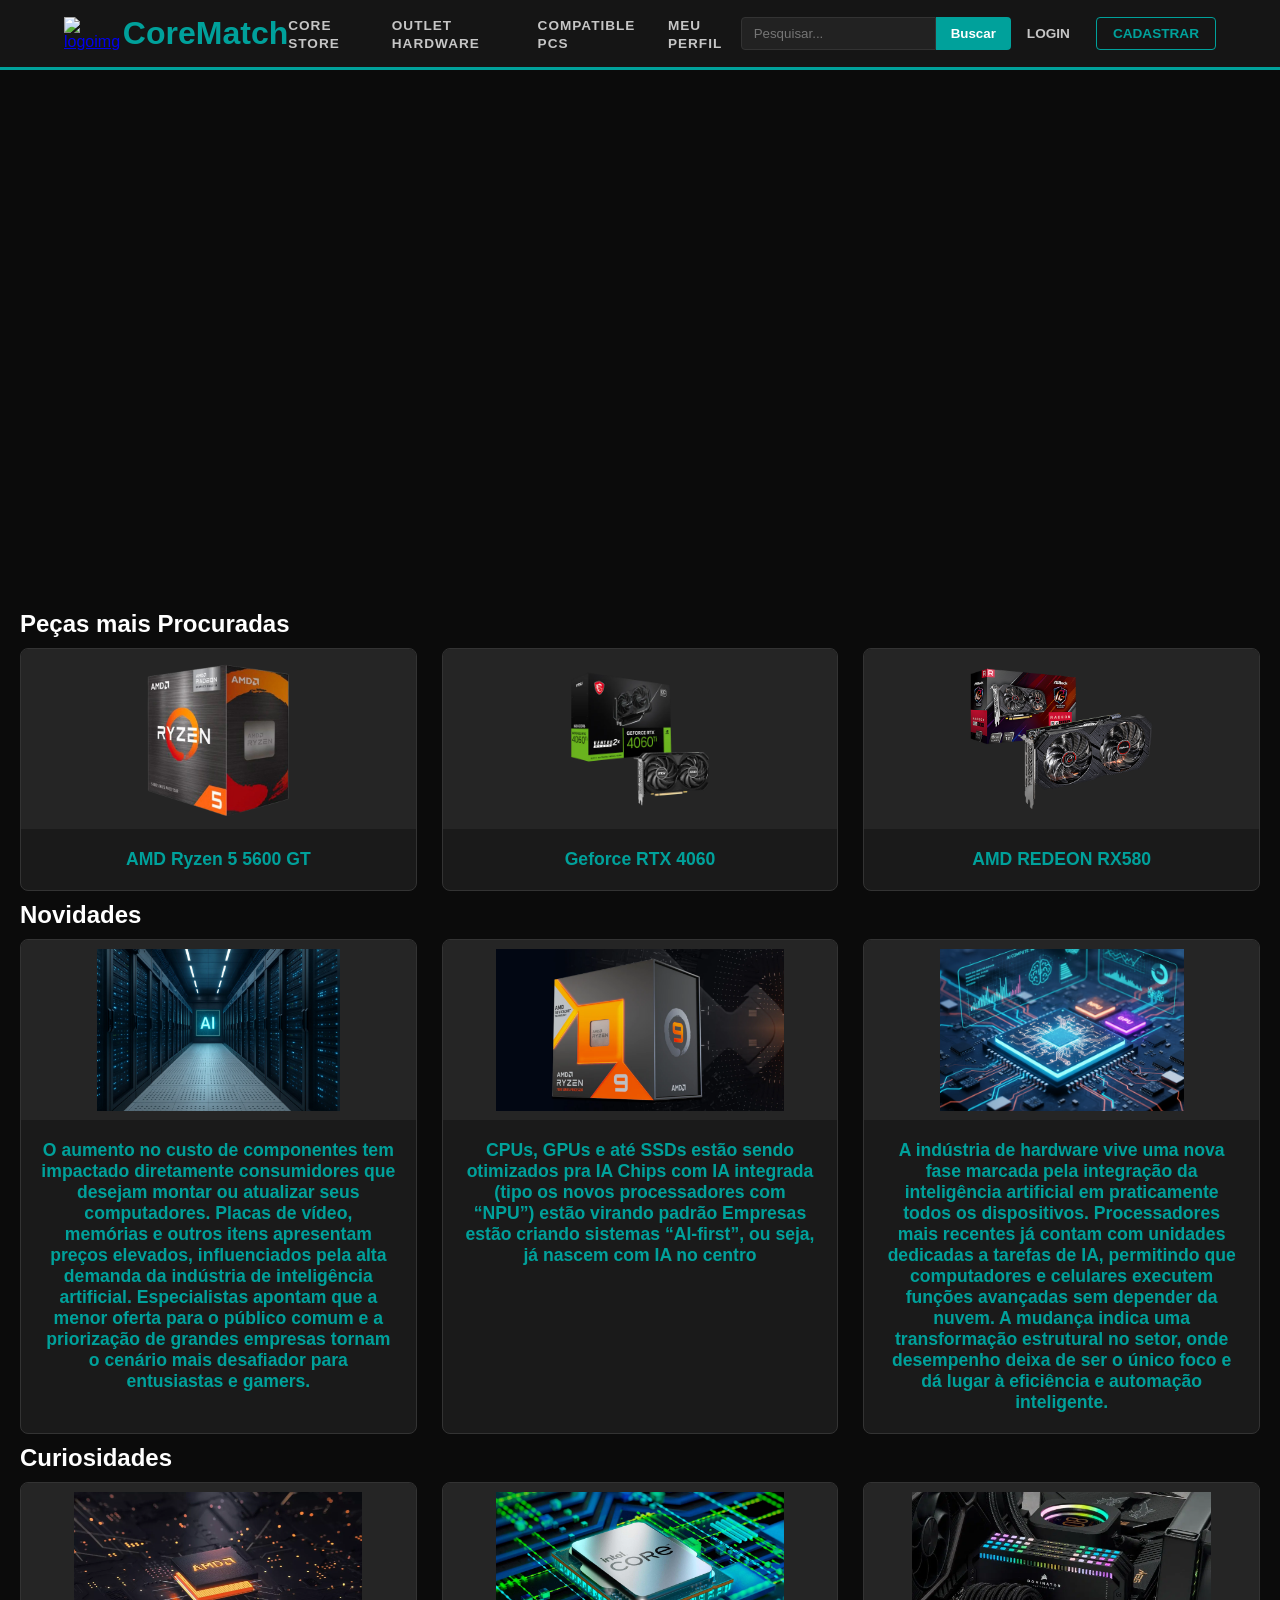
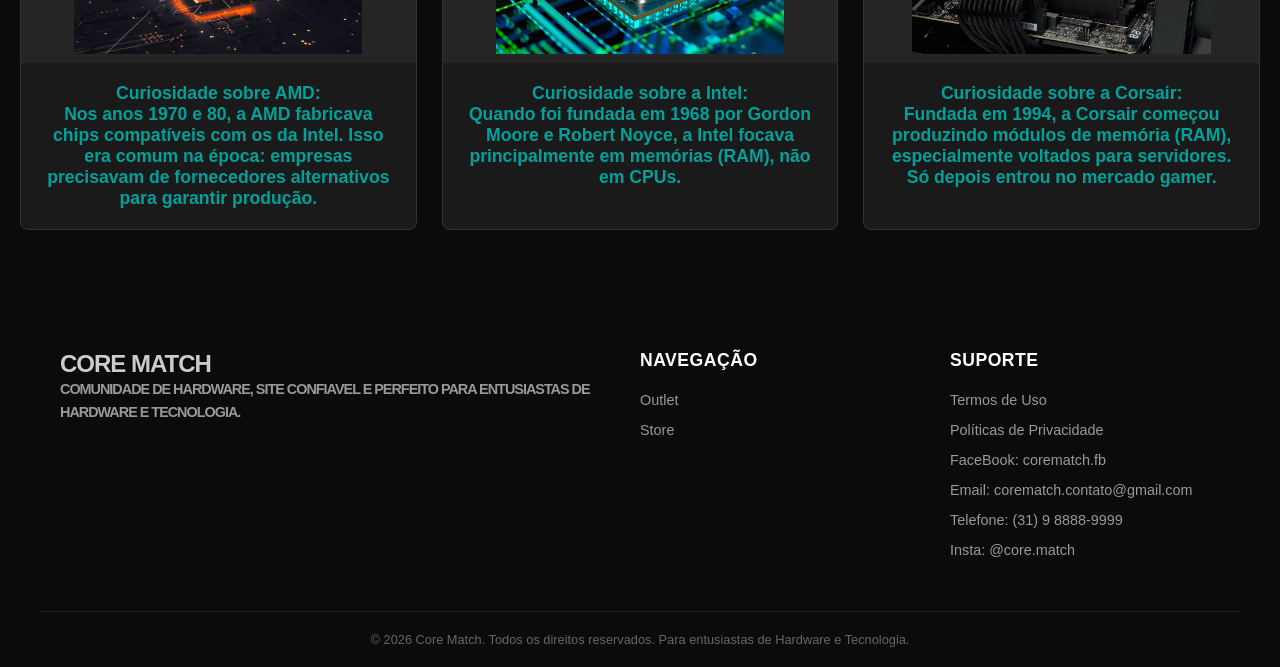
==== html/index.html @ ad82c7fe "ABCD FINALIZADO" ====
<!DOCTYPE html>
<html lang="pt-br">

<head>
    <meta charset="UTF-8">
    <meta name="viewport" content="width=device-width, initial-scale=1.0">
    <title>Home</title>
    <link rel="stylesheet" href="../css/home.css">
</head>

<body>



    <header class="navbar">
        <div class="logo">
            <a href="#">
                <img src="IMG/26b9c395-8744-4a4a-a6b1-3124dcc6da73.jfif" alt="logoimg">
            </a>
        </div>

        <h1 style="color: #00A19B;">CoreMatch</h1>

        <nav>
            <ul class="nav-links">
                <li><a href="../html/store.html">Core Store</a></li>
                <li><a href="../html/outlet.html">Outlet Hardware</a></li>
                <li><a href="../html/compatible.html">Compatible PCs</a></li>
                <li><a href="../html/perfil.html">Meu Perfil</a></li>
            </ul>
        </nav>

        <div class="search-container">
            <input type="text" placeholder="Pesquisar...">
            <button type="submit">Buscar</button>
        </div>

        <div class="auth-buttons">
            <a href="../html/login.html" class="btn-login">Login</a>
            <a href="../html/cadastro.html" class="btn-register">Cadastrar</a>
        </div>
    </header>

    <div class="slideshow">
        <a href="seu-link1">
            <img src="../img/BANNER 1.png" alt="Imagem 1">
        </a>
        <a href="seu-link2">
            <img src="../img/BANNER 2.png" alt="Imagem 2">
        </a>
        <a href="seu-link3">
            <img src="../img/BANNER 3.png" alt="Imagem 3">
        </a>
    </div>

    <main class="container">
        <section class="contet-section">
            <h2 class="card-title">Peças mais Procuradas</h2>
            <div class="card-grid">
                <div class="card">
                    <div class="card-image">
                        <img src="../img/Ryzen_5-removebg-preview.png" alt="Ryzen">
                    </div>
                    <h3>AMD Ryzen 5 5600 GT</h3>
                </div>
                <div class="card">
                    <div class="card-image">
                        <img src="../img/rtx4060.webp" alt="rtx4060">
                    </div>
                    <h3>Geforce RTX 4060</h3>
                </div>
                <div class="card">
                    <div class="card-image">
                        <img src="../img/RX580.png" alt="RX580">
                    </div>
                    <h3>AMD REDEON RX580</h3>
                </div>
            </div>
        </section>


        <section class="contet-section">
            <h2 class="card-title">Novidades</h2>
            <div class="card-grid">
                <div class="card">
                    <div class="card-image">
                        <img src="../img/AI.webp" alt="IA">
                    </div>
                    <h3>O aumento no custo de componentes tem impactado diretamente consumidores que desejam montar ou
                        atualizar seus computadores. Placas de vídeo, memórias e outros itens apresentam preços
                        elevados, influenciados pela alta demanda da indústria de inteligência artificial. Especialistas
                        apontam que a menor oferta para o público comum e a priorização de grandes empresas tornam o
                        cenário mais desafiador para entusiastas e gamers.</h3>
                </div>
                <div class="card">
                    <div class="card-image">
                        <img src="../img/i673598.png" alt="cyka">
                    </div>

                    <h3>CPUs, GPUs e até SSDs estão sendo otimizados pra IA
                        Chips com IA integrada (tipo os novos processadores com “NPU”) estão virando padrão
                        Empresas estão criando sistemas “AI-first”, ou seja, já nascem com IA no centro</h3>
                </div>
                <div class="card">
                    <div class="card-image">
                        <img src="../img/IAHARD.png" alt="IAHARD">
                    </div>
                    <h3>A indústria de hardware vive uma nova fase marcada pela integração da inteligência artificial em
                        praticamente todos os dispositivos. Processadores mais recentes já contam com unidades dedicadas
                        a tarefas de IA, permitindo que computadores e celulares executem funções avançadas sem depender
                        da nuvem. A mudança indica uma transformação estrutural no setor, onde desempenho deixa de ser o
                        único foco e dá lugar à eficiência e automação inteligente. </h3>
                </div>
            </div>
        </section>

        <section class="contet-section">
            <h2 class="card-title">Curiosidades</h2>
            <div class="card-grid">
                <div class="card">
                    <div class="card-image">
                        <img src="../img/AMD-1140x641.webp" alt="AMD">
                    </div>
                    <h3>Curiosidade sobre AMD: <br>Nos anos 1970 e 80, a AMD fabricava chips compatíveis com os da
                        Intel. Isso era comum na época: empresas precisavam de fornecedores alternativos para garantir
                        produção.</h3>
                </div>
                <div class="card">
                    <div class="card-image">
                        <img src="../img/intel-core-12-geracao-desktops.jpg" alt="Intel">
                    </div>
                    <h3>Curiosidade sobre a Intel: <br>Quando foi fundada em 1968 por Gordon Moore e Robert Noyce, a
                        Intel focava principalmente em memórias (RAM), não em CPUs.</h3>
                </div>
                <div class="card">
                    <div class="card-image">
                        <img src="../img/Corsair-Dominator-Platinum-RGB-DDR5-6600.webp" alt="Corsair">
                    </div>
                    <h3>Curiosidade sobre a Corsair: <br>Fundada em 1994, a Corsair começou produzindo módulos de
                        memória (RAM), especialmente voltados para servidores. Só depois entrou no mercado gamer.</h3>
                </div>
            </div>
        </section>
    </main>

    <footer class="main-footer">
        <div class="footer-container">
            <div class="footer-col about-col">
                <h2>Core Match <span class="br-green">
                        <p>Comunidade de Hardware, site confiavel e perfeito para entusiastas de Hardware e Tecnologia.
                        </p>
            </div>

            <div class="footer-col">
                <h4>Navegação</h4>
                <ul>
                    <li><a href="../html/outlet.html">Outlet</a></li>
                    <li><a href="../html/store.html">Store</a></li>
                </ul>
            </div>

            <div class="footer-col">
                <h4>Suporte</h4>
                <ul>
                    <li><a href="#">Termos de Uso</a></li>
                    <li><a href="#">Políticas de Privacidade</a></li>
                    <li><a href="#">FaceBook: corematch.fb</a></li>
                    <li><a href="#">Email: corematch.contato@gmail.com</a></li>
                    <li><a href="#">Telefone: (31) 9 8888-9999</a></li>
                    <li><a href="#">Insta: @core.match</a></li>
                </ul>
            </div>
        </div>

        <div class="footer-bottom">
            <p>&copy; 2026 Core Match. Todos os direitos reservados. Para entusiastas de Hardware e Tecnologia.</p>
        </div>
    </footer>
    <script src="../js/home.js"></script>
</body>

</html>
---- css/home.css ----
* {
    margin: 0;
    padding: 0;
    box-sizing: border-box;
    font-family: 'Segoe UI', Roboto, Helvetica, Arial, sans-serif;
}

:root {
    --mercedes-silver: #C6C6C6;
    --mercedes-black: #0b0b0b;
    --petronas-turq: #00A19B;
    --card-bg: #1a1a1a;
}

body {
    background-color: var(--mercedes-black);
    color: white;
}

.navbar {
    display: flex;
    justify-content: space-between;
    align-items: center;
    background-color: #151515;
    padding: 15px 5%;
    border-bottom: 3px solid var(--petronas-turq);
    box-shadow: 0 4px 15px rgba(0, 0, 0, 0.5);
}

.logo-img {
    height: 60px; 
    width: auto;
    display: block;
}

.nav-links {
    display: flex; 
    gap: 25px;
    list-style: none;
}

.nav-links a {
    text-decoration: none;
    color: var(--mercedes-silver);
    font-weight: bold;
    text-transform: uppercase;
    font-size: 0.85rem;
    letter-spacing: 1px;
    transition: 0.3s;
}

.nav-links a:hover {
    color: var(--petronas-turq);
    text-shadow: 0 0 8px var(--petronas-turq);
}

.search-container {
    display: flex;
}

.search-container input {
    padding: 8px 12px;
    border: 1px solid #333;
    background-color: #222;
    color: white;
    border-radius: 4px 0 0 4px;
    outline: none;
}

.search-container button {
    padding: 8px 15px;
    border: none;
    background-color: var(--petronas-turq);
    color: white;
    font-weight: bold;
    cursor: pointer;
    border-radius: 0 4px 4px 0;
    transition: 0.3s;
}

.search-container button:hover {
    background-color: #00c2ba;
}

.container {
    max-width: 1600px;
    margin: 40px auto;
    padding: 0 20px;
}

.content-section h2 {
    margin-bottom: 25px;
    border-left: 5px solid var(--petronas-turq);
    padding-left: 15px;
    color: white;
    text-transform: uppercase;
    font-size: 1.5rem;
}

.card-grid {
    display: grid;
    grid-template-columns: repeat(auto-fit, minmax(280px, 1fr));
    gap: 25px;
    margin-bottom: 10px;
}

.card {
    background: var(--card-bg);
    border-radius: 8px;
    overflow: hidden;
    border: 1px solid #333;
    transition: all 0.3s ease;
}

.card:hover {
    transform: translateY(-8px);
    border-color: var(--petronas-turq);
    box-shadow: 0 10px 20px rgba(0, 0, 0, 0.4);
}

.card-image {
    width: 100%;
    height: 180px;
    background-color: #252525;
    display: flex;
    align-items: center;
    justify-content: center;
}

.card-image img {
    max-width: 90%;
    max-height: 90%;
    object-fit: contain;
}

.card h3 {
    padding: 20px;
    font-size: 1.1rem;
    text-align: center;
    color: var(--petronas-turq);
}
.card-title {
    margin-bottom: 10px;
}
.slideshow {
    position: relative;
    width: 100%;
    height: 500px; 
    overflow: hidden;
    background-color: #0b0b0b;
}

.slideshow img {
    position: absolute;
    top: 0;
    left: 0;
    width: 100%;
    height: 100%;
    object-fit: cover;
    
    opacity: 0;
    animation: auto-carrossel 12s infinite;
}
.slideshow a:nth-child(1) img { animation-delay: 0s; }
.slideshow a:nth-child(2) img { animation-delay: 4s; }
.slideshow a:nth-child(3) img { animation-delay: 8s; }

@keyframes auto-carrossel {
    0% { opacity: 0; }
    5% { opacity: 1; }
    33% { opacity: 1; }
    38% { opacity: 0; }
    100% { opacity: 0; }
}

.main-footer {
    background-color: var(--dark);
    color: #ccc;
    padding: 60px 0 20px 0;
    margin-top: 60px;
    border-top: 4px solid var(--primary);
}

.footer-container {
    max-width: 1200px;
    margin: 0 auto;
    padding: 0 20px;
    display: grid;
    grid-template-columns: 2fr 1fr 1fr;
    gap: 40px;
}

.footer-col h2 {
    font-size: 1.5rem;
    font-weight: 800;
    text-transform: uppercase;
    letter-spacing: -1px;
    margin-bottom: 15px;
}

.footer-col h4 {
    color: white;
    font-size: 1.1rem;
    margin-bottom: 20px;
    position: relative;
    text-transform: uppercase;
    letter-spacing: 0.5px;
}


.footer-col h4::after {
    content: '';
    position: absolute;
    left: 0;
    bottom: -6px;
    width: 30px;
    height: 2px;
    background-color: var(--primary);
}

.footer-col p {
    font-size: 0.9rem;
    line-height: 1.6;
    color: #999;
}

.footer-col ul {
    list-style: none;
}

.footer-col li {
    margin-bottom: 12px;
}

.footer-col a {
    color: #999;
    text-decoration: none;
    font-size: 0.9rem;
    transition: var(--transition);
}

.footer-col a:hover {
    color: var(--petronas-turq);
    padding-left: 5px; 
}


.footer-bottom {
    max-width: 1200px;
    margin: 40px auto 0 auto;
    padding: 20px 20px 0 20px;
    border-top: 1px solid #222;
    text-align: center;
}

.footer-bottom p {
    font-size: 0.8rem;
    color: #666;
}

@media (max-width: 768px) {
    .footer-container {
        grid-template-columns: 1fr;
        gap: 30px;
        text-align: center;
    }

    .footer-col h4::after {
        left: 50%;
        transform: translateX(-50%);
    }

    .footer-col a:hover {
        padding-left: 0;
    }
}

.header-right {
    display: flex;
    align-items: center;
    gap: 20px;
}


.auth-buttons {
    display: flex;
    gap: 10px;
}

.auth-buttons a {
    text-decoration: none;
    font-size: 0.85rem;
    font-weight: bold;
    text-transform: uppercase;
    padding: 8px 16px;
    border-radius: 4px;
    transition: 0.3s ease;
}

.btn-login {
    color: var(--mercedes-silver);
    display: flex;
    align-items: center;
}

.btn-login:hover {
    color: var(--petronas-turq);
    text-shadow: 0 0 8px var(--petronas-turq);
}

.btn-register {
    background-color: transparent;
    color: var(--petronas-turq);
    border: 1px solid var(--petronas-turq);
    box-shadow: inset 0 0 0 0 var(--petronas-turq);
}

.btn-register:hover {
    background-color: var(--petronas-turq);
    color: white;
    box-shadow: 0 0 10px rgba(0, 161, 155, 0.5);
}

@media (max-width: 1024px) {
    .navbar {
        flex-direction: column;
        gap: 15px;
        text-align: center;
    }
    .header-right {
        flex-direction: column;
        width: 100%;
        gap: 15px;
    }
    .search-container {
        width: 100%;
        justify-content: center;
    }
}
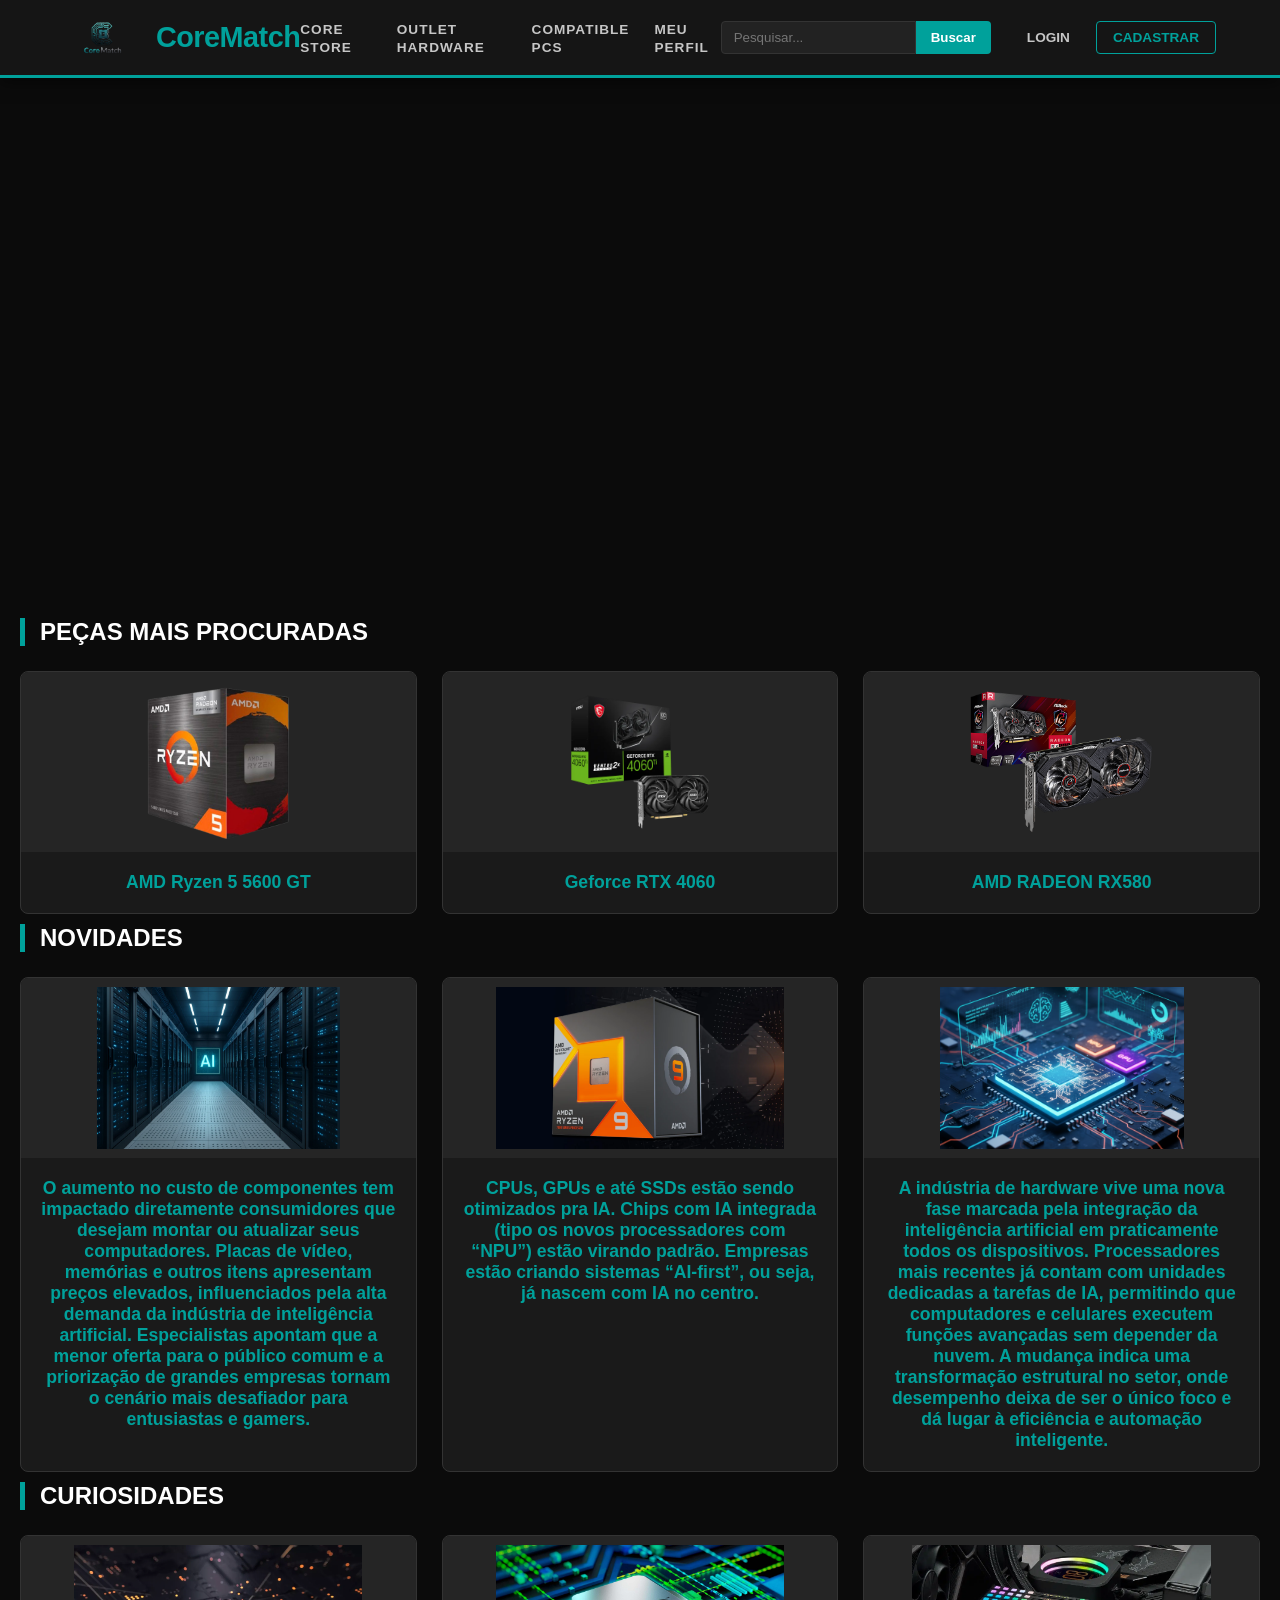
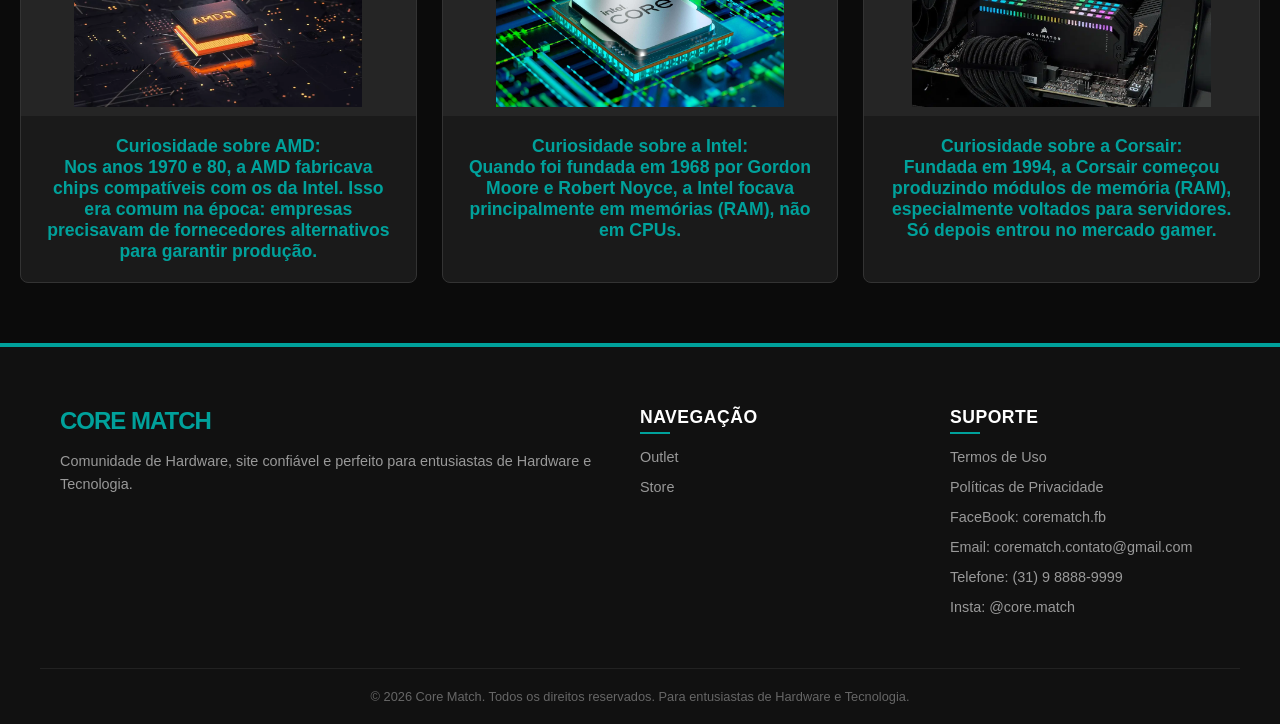
==== commit a207c45a: "Projeto Finalizado" ====
--- a/html/index.html
+++ b/html/index.html
@@ -11,36 +11,53 @@
 <body>
 
 
-
     <header class="navbar">
-        <div class="logo">
-            <a href="#">
-                <img src="IMG/26b9c395-8744-4a4a-a6b1-3124dcc6da73.jfif" alt="logoimg">
-            </a>
-        </div>
-
-        <h1 style="color: #00A19B;">CoreMatch</h1>
-
-        <nav>
-            <ul class="nav-links">
-                <li><a href="../html/store.html">Core Store</a></li>
-                <li><a href="../html/outlet.html">Outlet Hardware</a></li>
-                <li><a href="../html/compatible.html">Compatible PCs</a></li>
-                <li><a href="../html/perfil.html">Meu Perfil</a></li>
-            </ul>
-        </nav>
-
-        <div class="search-container">
-            <input type="text" placeholder="Pesquisar...">
-            <button type="submit">Buscar</button>
-        </div>
-
-        <div class="auth-buttons">
-            <a href="../html/login.html" class="btn-login">Login</a>
-            <a href="../html/cadastro.html" class="btn-register">Cadastrar</a>
+        <div class="header-container">
+            
+
+            <div class="logo">
+                <a href="#">
+                    <img id="logo-img" src="../img/CoreMatchoLOGO.png" alt="logoimg" width="250px">
+                </a>
+                <h1 class="brand-title">CoreMatch</h1>
+            </div>
+
+  
+            <input type="checkbox" id="menu-toggle" class="menu-checkbox">
+            
+            <label for="menu-toggle" class="hamburger-label">
+                <span class="hamburger-line"></span>
+                <span class="hamburger-line"></span>
+                <span class="hamburger-line"></span>
+            </label>
+
+
+            <nav class="nav-menu">
+                <ul class="nav-links">
+                    <li><a href="../html/store.html">Core Store</a></li>
+                    <li><a href="../html/outlet.html">Outlet Hardware</a></li>
+                    <li><a href="../html/compatible.html">Compatible PCs</a></li>
+                    <li><a href="../html/perfil.html">Meu Perfil</a></li>
+                </ul>
+            </nav>
+
+  
+            <div class="header-right">
+                <div class="search-container">
+                    <input type="text" placeholder="Pesquisar...">
+                    <button type="submit">Buscar</button>
+                </div>
+
+                <div class="auth-buttons">
+                    <a href="../html/login.html" class="btn-login">Login</a>
+                    <a href="../html/cadastro.html" class="btn-register">Cadastrar</a>
+                </div>
+            </div>
+
         </div>
     </header>
 
+ 
     <div class="slideshow">
         <a href="seu-link1">
             <img src="../img/BANNER 1.png" alt="Imagem 1">
@@ -53,8 +70,11 @@
         </a>
     </div>
 
+
     <main class="container">
-        <section class="contet-section">
+        
+  
+        <section class="content-section">
             <h2 class="card-title">Peças mais Procuradas</h2>
             <div class="card-grid">
                 <div class="card">
@@ -73,13 +93,12 @@
                     <div class="card-image">
                         <img src="../img/RX580.png" alt="RX580">
                     </div>
-                    <h3>AMD REDEON RX580</h3>
+                    <h3>AMD RADEON RX580</h3>
                 </div>
             </div>
         </section>
 
-
-        <section class="contet-section">
+        <section class="content-section">
             <h2 class="card-title">Novidades</h2>
             <div class="card-grid">
                 <div class="card">
@@ -96,10 +115,9 @@
                     <div class="card-image">
                         <img src="../img/i673598.png" alt="cyka">
                     </div>
-
-                    <h3>CPUs, GPUs e até SSDs estão sendo otimizados pra IA
-                        Chips com IA integrada (tipo os novos processadores com “NPU”) estão virando padrão
-                        Empresas estão criando sistemas “AI-first”, ou seja, já nascem com IA no centro</h3>
+                    <h3>CPUs, GPUs e até SSDs estão sendo otimizados pra IA.
+                        Chips com IA integrada (tipo os novos processadores com “NPU”) estão virando padrão.
+                        Empresas estão criando sistemas “AI-first”, ou seja, já nascem com IA no centro.</h3>
                 </div>
                 <div class="card">
                     <div class="card-image">
@@ -109,12 +127,13 @@
                         praticamente todos os dispositivos. Processadores mais recentes já contam com unidades dedicadas
                         a tarefas de IA, permitindo que computadores e celulares executem funções avançadas sem depender
                         da nuvem. A mudança indica uma transformação estrutural no setor, onde desempenho deixa de ser o
-                        único foco e dá lugar à eficiência e automação inteligente. </h3>
+                        único foco e dá lugar à eficiência e automação inteligente.</h3>
                 </div>
             </div>
         </section>
 
-        <section class="contet-section">
+     
+        <section class="content-section">
             <h2 class="card-title">Curiosidades</h2>
             <div class="card-grid">
                 <div class="card">
@@ -146,9 +165,8 @@
     <footer class="main-footer">
         <div class="footer-container">
             <div class="footer-col about-col">
-                <h2>Core Match <span class="br-green">
-                        <p>Comunidade de Hardware, site confiavel e perfeito para entusiastas de Hardware e Tecnologia.
-                        </p>
+                <h2>Core Match</h2>
+                <p>Comunidade de Hardware, site confiável e perfeito para entusiastas de Hardware e Tecnologia.</p>
             </div>
 
             <div class="footer-col">
@@ -176,6 +194,7 @@
             <p>&copy; 2026 Core Match. Todos os direitos reservados. Para entusiastas de Hardware e Tecnologia.</p>
         </div>
     </footer>
+
     <script src="../js/home.js"></script>
 </body>
 
--- a/css/home.css
+++ b/css/home.css
@@ -10,6 +10,7 @@
     --mercedes-black: #0b0b0b;
     --petronas-turq: #00A19B;
     --card-bg: #1a1a1a;
+    --transition: all 0.3s ease;
 }
 
 body {
@@ -17,26 +18,62 @@
     color: white;
 }
 
+/* ==========================================================================
+   2. NAVBAR PRINCIPAL (DESKTOP)
+   ========================================================================== */
 .navbar {
-    display: flex;
-    justify-content: space-between;
-    align-items: center;
     background-color: #151515;
     padding: 15px 5%;
     border-bottom: 3px solid var(--petronas-turq);
     box-shadow: 0 4px 15px rgba(0, 0, 0, 0.5);
-}
-
-.logo-img {
-    height: 60px; 
+    position: sticky;
+    top: 0;
+    z-index: 1000;
+}
+
+.header-container {
+    max-width: 1600px;
+    margin: 0 auto;
+    display: flex;
+    justify-content: space-between;
+    align-items: center;
+    width: 100%;
+}
+
+/* Logo e Título */
+.logo {
+    display: flex;
+    align-items: center;
+    gap: 15px;
+}
+
+.logo a {
+    display: flex;
+    align-items: center;
+}
+
+#logo-img {
+    height: 45px;
     width: auto;
+    object-fit: contain;
     display: block;
 }
 
+.brand-title {
+    color: var(--petronas-turq);
+    font-size: 1.8rem;
+    margin: 0;
+    font-weight: 800;
+    letter-spacing: -0.5px;
+}
+
+/* Links de Navegação (Desktop) */
 .nav-links {
     display: flex; 
     gap: 25px;
     list-style: none;
+    margin: 0;
+    padding: 0;
 }
 
 .nav-links a {
@@ -46,12 +83,19 @@
     text-transform: uppercase;
     font-size: 0.85rem;
     letter-spacing: 1px;
-    transition: 0.3s;
+    transition: var(--transition);
 }
 
 .nav-links a:hover {
     color: var(--petronas-turq);
     text-shadow: 0 0 8px var(--petronas-turq);
+}
+
+/* Lado Direito (Busca e Login) */
+.header-right {
+    display: flex;
+    align-items: center;
+    gap: 20px;
 }
 
 .search-container {
@@ -75,13 +119,60 @@
     font-weight: bold;
     cursor: pointer;
     border-radius: 0 4px 4px 0;
-    transition: 0.3s;
+    transition: var(--transition);
 }
 
 .search-container button:hover {
     background-color: #00c2ba;
 }
 
+.auth-buttons {
+    display: flex;
+    gap: 10px;
+}
+
+.auth-buttons a {
+    text-decoration: none;
+    font-size: 0.85rem;
+    font-weight: bold;
+    text-transform: uppercase;
+    padding: 8px 16px;
+    border-radius: 4px;
+    transition: var(--transition);
+}
+
+.btn-login {
+    color: var(--mercedes-silver);
+    display: flex;
+    align-items: center;
+}
+
+.btn-login:hover {
+    color: var(--petronas-turq);
+    text-shadow: 0 0 8px var(--petronas-turq);
+}
+
+.btn-register {
+    background-color: transparent;
+    color: var(--petronas-turq);
+    border: 1px solid var(--petronas-turq);
+}
+
+.btn-register:hover {
+    background-color: var(--petronas-turq);
+    color: white;
+    box-shadow: 0 0 10px rgba(0, 161, 155, 0.5);
+}
+
+/* Elementos de controle do Hambúrguer (Escondidos no Desktop) */
+.menu-checkbox,
+.hamburger-label {
+    display: none;
+}
+
+/* ==========================================================================
+   3. SEÇÕES DE CONTEÚDO (GRID E CARDS)
+   ========================================================================== */
 .container {
     max-width: 1600px;
     margin: 40px auto;
@@ -109,7 +200,7 @@
     border-radius: 8px;
     overflow: hidden;
     border: 1px solid #333;
-    transition: all 0.3s ease;
+    transition: var(--transition);
 }
 
 .card:hover {
@@ -139,9 +230,12 @@
     text-align: center;
     color: var(--petronas-turq);
 }
+
 .card-title {
     margin-bottom: 10px;
 }
+
+/* Banner Slideshow */
 .slideshow {
     position: relative;
     width: 100%;
@@ -157,10 +251,10 @@
     width: 100%;
     height: 100%;
     object-fit: cover;
-    
     opacity: 0;
     animation: auto-carrossel 12s infinite;
 }
+
 .slideshow a:nth-child(1) img { animation-delay: 0s; }
 .slideshow a:nth-child(2) img { animation-delay: 4s; }
 .slideshow a:nth-child(3) img { animation-delay: 8s; }
@@ -173,12 +267,15 @@
     100% { opacity: 0; }
 }
 
+/* ==========================================================================
+   4. RODAPÉ (FOOTER)
+   ========================================================================== */
 .main-footer {
-    background-color: var(--dark);
+    background-color: #111;
     color: #ccc;
     padding: 60px 0 20px 0;
     margin-top: 60px;
-    border-top: 4px solid var(--primary);
+    border-top: 4px solid var(--petronas-turq);
 }
 
 .footer-container {
@@ -196,6 +293,7 @@
     text-transform: uppercase;
     letter-spacing: -1px;
     margin-bottom: 15px;
+    color: var(--petronas-turq);
 }
 
 .footer-col h4 {
@@ -206,7 +304,6 @@
     text-transform: uppercase;
     letter-spacing: 0.5px;
 }
-
 
 .footer-col h4::after {
     content: '';
@@ -215,7 +312,7 @@
     bottom: -6px;
     width: 30px;
     height: 2px;
-    background-color: var(--primary);
+    background-color: var(--petronas-turq);
 }
 
 .footer-col p {
@@ -243,7 +340,6 @@
     color: var(--petronas-turq);
     padding-left: 5px; 
 }
-
 
 .footer-bottom {
     max-width: 1200px;
@@ -258,7 +354,107 @@
     color: #666;
 }
 
+/* ==========================================================================
+   5. MEDIA QUERIES (RESPONSIVIDADE E MENU HAMBÚRGUER)
+   ========================================================================== */
+
+/* Ajustes gerais para tablets */
+@media (max-width: 1024px) {
+    .slideshow {
+        height: 350px; /* Reduz altura do banner em telas médias */
+    }
+}
+
+/* Entrada do Menu Hambúrguer (Mobile) */
 @media (max-width: 768px) {
+    .navbar {
+        padding: 15px 20px;
+    }
+
+    /* Exibe o botão do hambúrguer */
+    .hamburger-label {
+        display: flex;
+        flex-direction: column;
+        justify-content: space-between;
+        width: 30px;
+        height: 20px;
+        cursor: pointer;
+        z-index: 1002;
+    }
+
+    .hamburger-line {
+        width: 100%;
+        height: 3px;
+        background-color: var(--petronas-turq);
+        border-radius: 2px;
+        transition: var(--transition);
+    }
+
+    /* Oculta os itens do lado direito no mobile para manter limpo */
+    .header-right {
+        display: none;
+    }
+
+    /* Transforma o menu em um painel lateral deslizante */
+    .nav-menu {
+        position: fixed;
+        top: 0;
+        right: -100%; /* Inicia totalmente escondido à direita */
+        width: 280px;
+        height: 100vh;
+        background-color: #0f0f0f;
+        box-shadow: -5px 0 15px rgba(0, 0, 0, 0.8);
+        z-index: 1001;
+        transition: right 0.4s cubic-bezier(0.77,0.2,0.05,1.0);
+    }
+
+    /* Estiliza os links verticalmente no painel mobile */
+    .nav-links {
+        flex-direction: column;
+        padding: 100px 30px 30px 30px;
+        gap: 25px;
+    }
+
+    .nav-links li {
+        width: 100%;
+    }
+
+    .nav-links a {
+        font-size: 1.1rem;
+        display: block;
+        padding-bottom: 12px;
+        border-bottom: 1px solid #222;
+        color: white;
+    }
+
+    /* TRUQUE DO CHECKBOX: Abre o menu ao marcar */
+    .menu-checkbox:checked ~ .nav-menu {
+        right: 0;
+    }
+
+    /* Animação do ícone de Hambúrguer transformando em "X" */
+    .menu-checkbox:checked + .hamburger-label .hamburger-line:nth-child(1) {
+        transform: translateY(8.5px) rotate(45deg);
+    }
+
+    .menu-checkbox:checked + .hamburger-label .hamburger-line:nth-child(2) {
+        opacity: 0;
+    }
+
+    .menu-checkbox:checked + .hamburger-label .hamburger-line:nth-child(3) {
+        transform: translateY(-8.5px) rotate(-45deg);
+    }
+
+    /* Ajustes das seções de conteúdo no mobile */
+    .container {
+        margin: 20px auto;
+    }
+
+    .slideshow {
+        height: 220px; /* Adapta o carrossel para celulares */
+    }
+
+    /* Ajuste do rodapé no mobile */
     .footer-container {
         grid-template-columns: 1fr;
         gap: 30px;
@@ -273,67 +469,4 @@
     .footer-col a:hover {
         padding-left: 0;
     }
-}
-
-.header-right {
-    display: flex;
-    align-items: center;
-    gap: 20px;
-}
-
-
-.auth-buttons {
-    display: flex;
-    gap: 10px;
-}
-
-.auth-buttons a {
-    text-decoration: none;
-    font-size: 0.85rem;
-    font-weight: bold;
-    text-transform: uppercase;
-    padding: 8px 16px;
-    border-radius: 4px;
-    transition: 0.3s ease;
-}
-
-.btn-login {
-    color: var(--mercedes-silver);
-    display: flex;
-    align-items: center;
-}
-
-.btn-login:hover {
-    color: var(--petronas-turq);
-    text-shadow: 0 0 8px var(--petronas-turq);
-}
-
-.btn-register {
-    background-color: transparent;
-    color: var(--petronas-turq);
-    border: 1px solid var(--petronas-turq);
-    box-shadow: inset 0 0 0 0 var(--petronas-turq);
-}
-
-.btn-register:hover {
-    background-color: var(--petronas-turq);
-    color: white;
-    box-shadow: 0 0 10px rgba(0, 161, 155, 0.5);
-}
-
-@media (max-width: 1024px) {
-    .navbar {
-        flex-direction: column;
-        gap: 15px;
-        text-align: center;
-    }
-    .header-right {
-        flex-direction: column;
-        width: 100%;
-        gap: 15px;
-    }
-    .search-container {
-        width: 100%;
-        justify-content: center;
-    }
 }
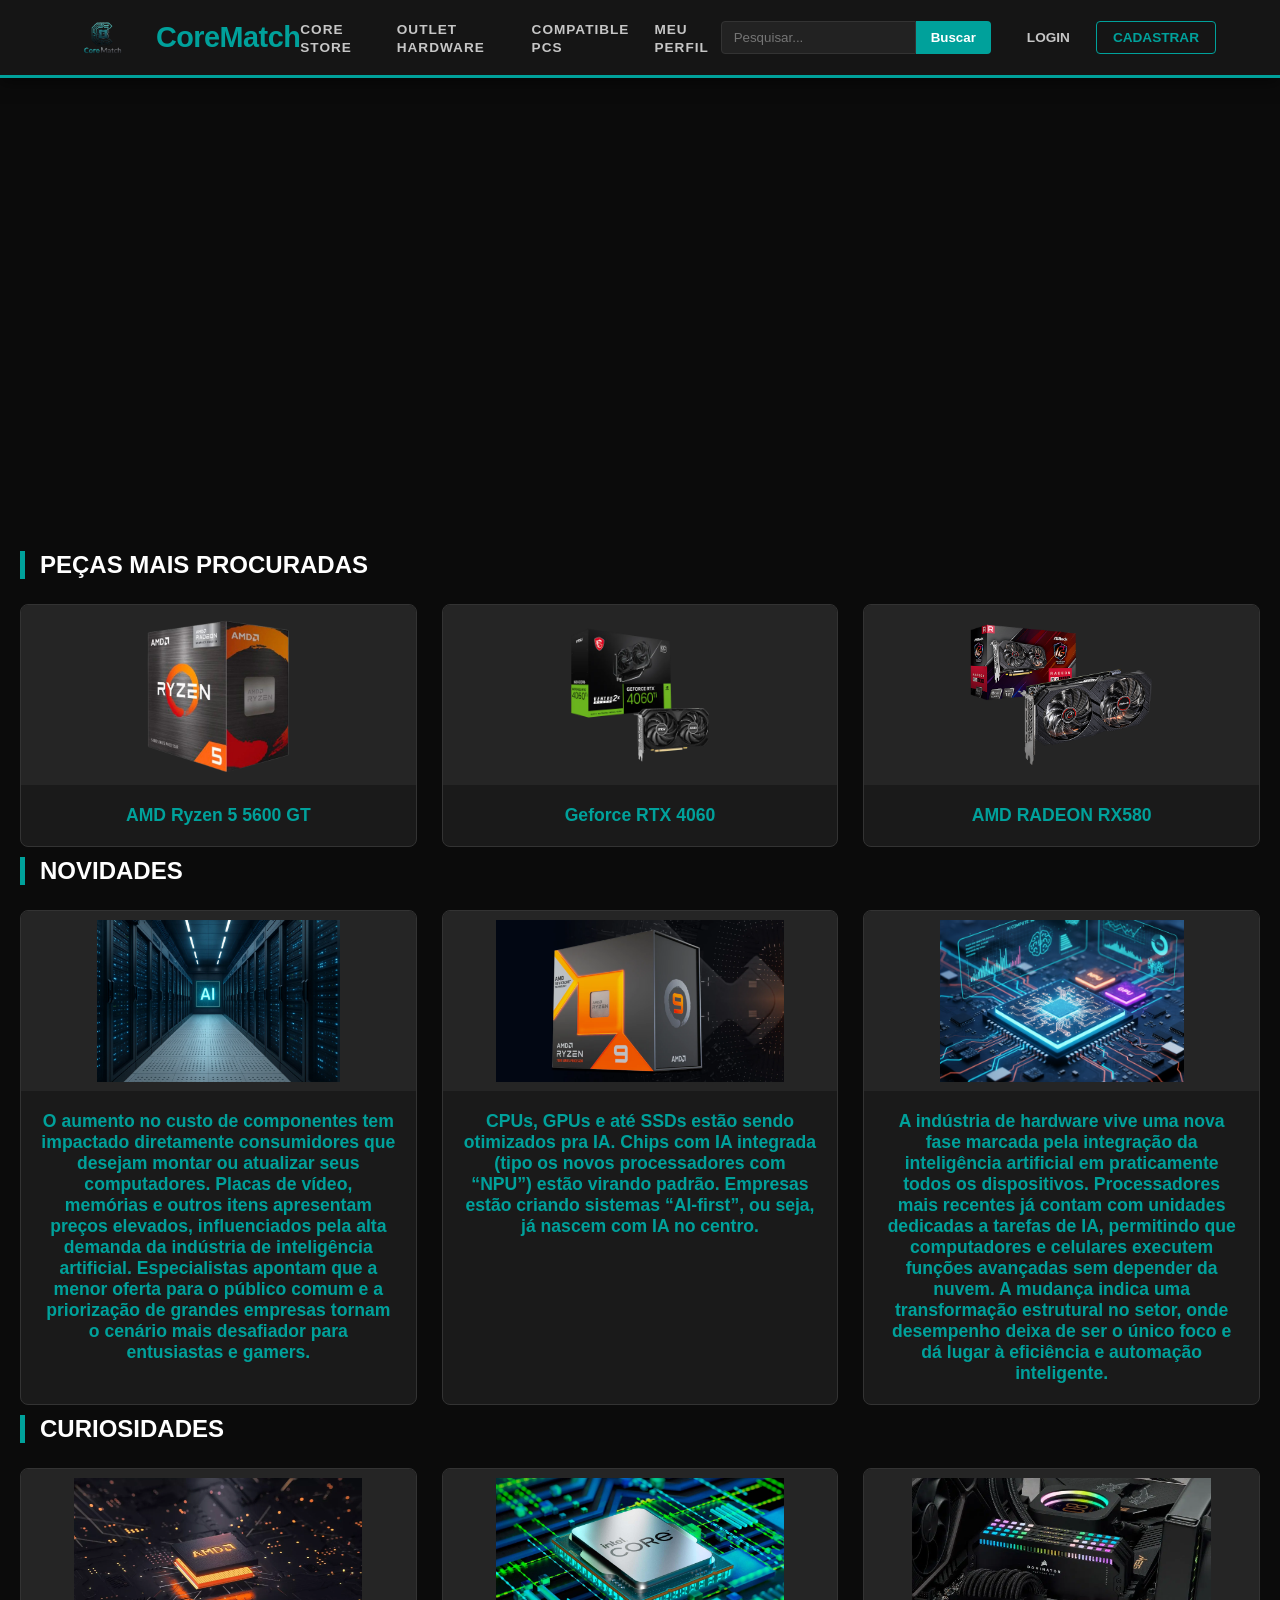
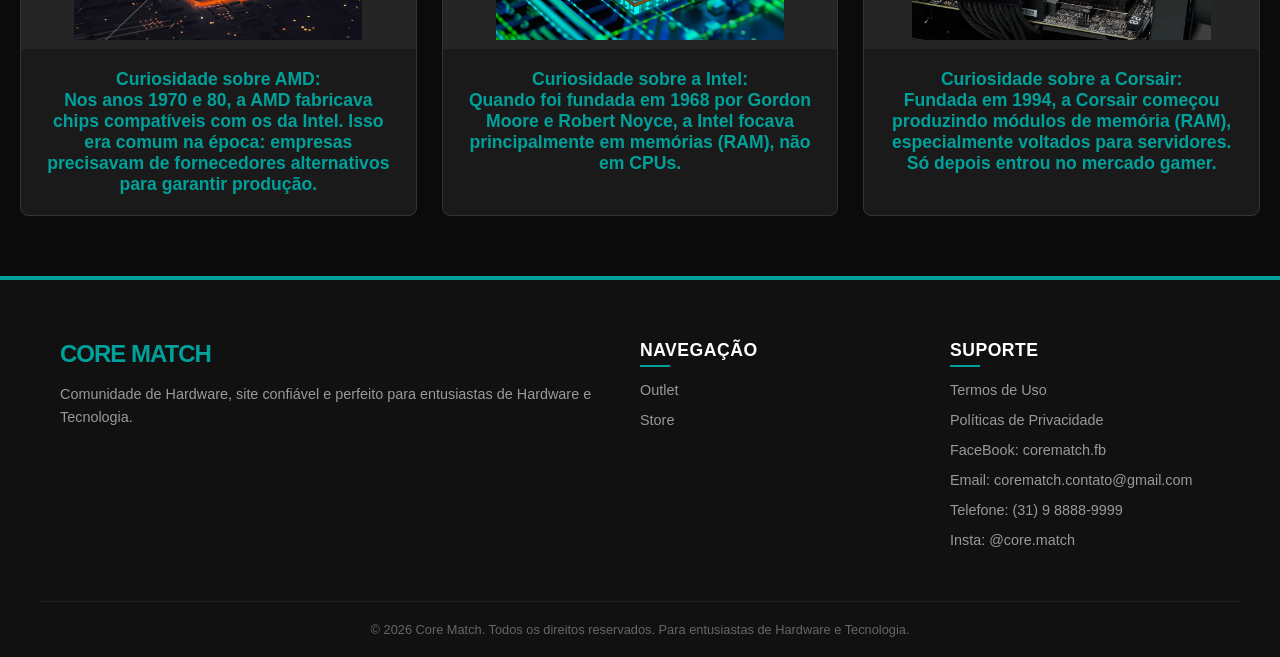
==== commit 347b7b01: "PROJETO 100% FINALIZADO GRAÇAS A DEUS AMÉM" ====
--- a/html/index.html
+++ b/html/index.html
@@ -60,13 +60,13 @@
  
     <div class="slideshow">
         <a href="seu-link1">
-            <img src="../img/BANNER 1.png" alt="Imagem 1">
+            <img src="../img/PromoPC.png" alt="Imagem 1">
         </a>
         <a href="seu-link2">
-            <img src="../img/BANNER 2.png" alt="Imagem 2">
+            <img src="../img/PromoKITXEON.png" alt="Imagem 2" style="margin-top: -46px">
         </a>
         <a href="seu-link3">
-            <img src="../img/BANNER 3.png" alt="Imagem 3">
+            <img src="../img/PromoTeclado.png" alt="Imagem 3">
         </a>
     </div>
 
--- a/css/home.css
+++ b/css/home.css
@@ -170,9 +170,7 @@
     display: none;
 }
 
-/* ==========================================================================
-   3. SEÇÕES DE CONTEÚDO (GRID E CARDS)
-   ========================================================================== */
+
 .container {
     max-width: 1600px;
     margin: 40px auto;
@@ -235,11 +233,11 @@
     margin-bottom: 10px;
 }
 
-/* Banner Slideshow */
+
 .slideshow {
     position: relative;
     width: 100%;
-    height: 500px; 
+    aspect-ratio: 1920 / 650; 
     overflow: hidden;
     background-color: #0b0b0b;
 }
@@ -267,9 +265,6 @@
     100% { opacity: 0; }
 }
 
-/* ==========================================================================
-   4. RODAPÉ (FOOTER)
-   ========================================================================== */
 .main-footer {
     background-color: #111;
     color: #ccc;
